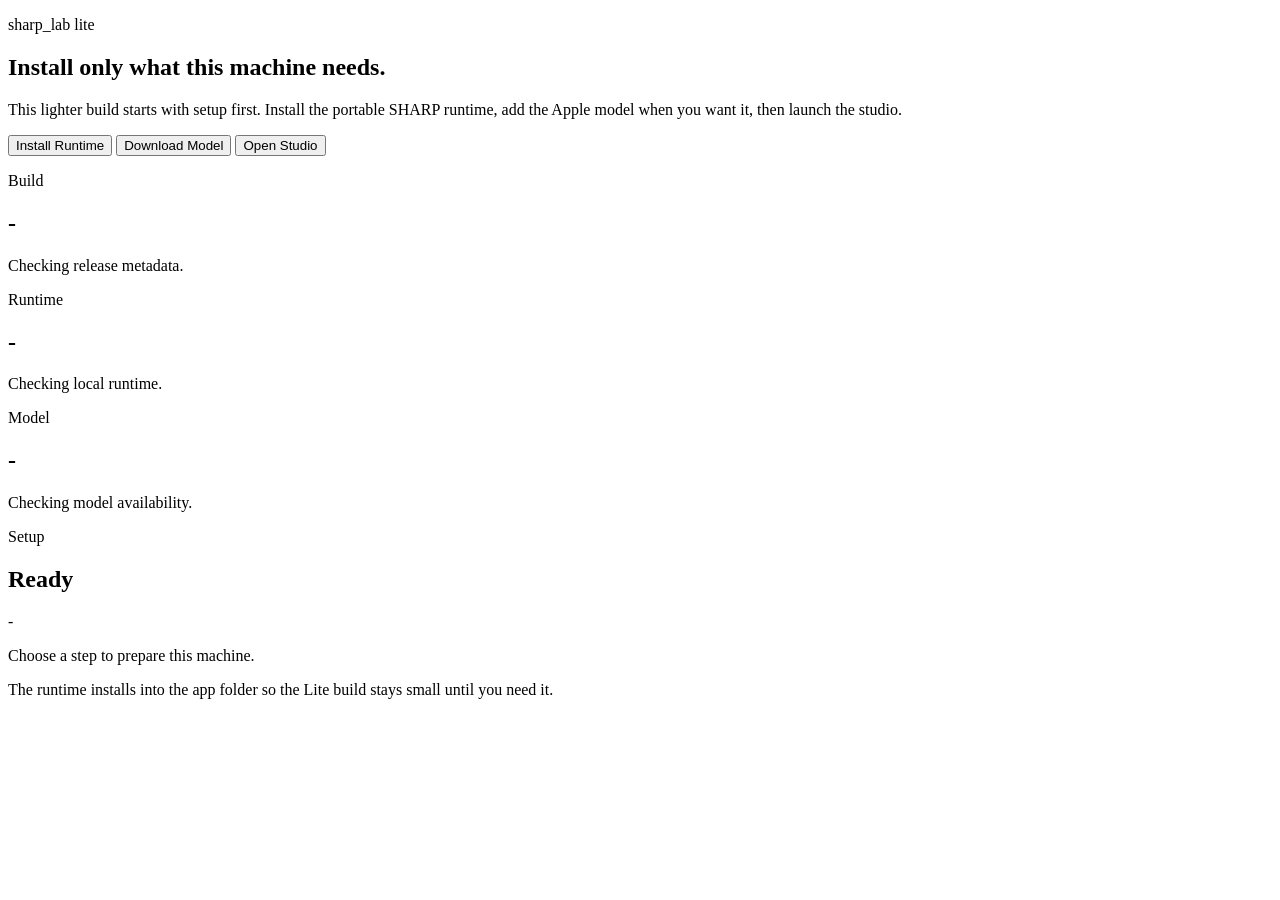
==== src/sharp_lab/ui/static/setup.html @ 37bdf182 "Release v0.1.3" ====
<!doctype html>
<html lang="en">
  <head>
    <meta charset="UTF-8" />
    <meta name="viewport" content="width=device-width, initial-scale=1.0" />
    <title>sharp_lab Lite Setup</title>
    <link rel="stylesheet" href="/assets/setup.css" />
  </head>
  <body>
    <main class="setup-shell">
      <section class="hero">
        <p class="eyebrow">sharp_lab lite</p>
        <h1>Install only what this machine needs.</h1>
        <p class="lede">
          This lighter build starts with setup first. Install the portable SHARP runtime, add the Apple model when you want it,
          then launch the studio.
        </p>
        <div class="hero-actions">
          <button id="install-runtime" type="button">Install Runtime</button>
          <button id="download-model" type="button" class="secondary">Download Model</button>
          <button id="open-studio" type="button" class="secondary">Open Studio</button>
        </div>
      </section>

      <section class="status-grid">
        <article class="status-card">
          <p class="label">Build</p>
          <h2 id="build-flavor">-</h2>
          <p id="build-hint" class="hint">Checking release metadata.</p>
        </article>

        <article class="status-card accent">
          <p class="label">Runtime</p>
          <h2 id="runtime-status">-</h2>
          <p id="runtime-hint" class="hint">Checking local runtime.</p>
        </article>

        <article class="status-card">
          <p class="label">Model</p>
          <h2 id="model-status">-</h2>
          <p id="model-hint" class="hint">Checking model availability.</p>
        </article>
      </section>

      <section class="panel">
        <div class="panel-head">
          <div>
            <p class="label">Setup</p>
            <h2 id="activity-title">Ready</h2>
          </div>
          <p id="workspace-path" class="workspace-path">-</p>
        </div>
        <p id="activity-message" class="activity-message">Choose a step to prepare this machine.</p>
        <p id="activity-detail" class="hint">The runtime installs into the app folder so the Lite build stays small until you need it.</p>
      </section>
    </main>

    <script src="/assets/setup.js" type="module"></script>
  </body>
</html>
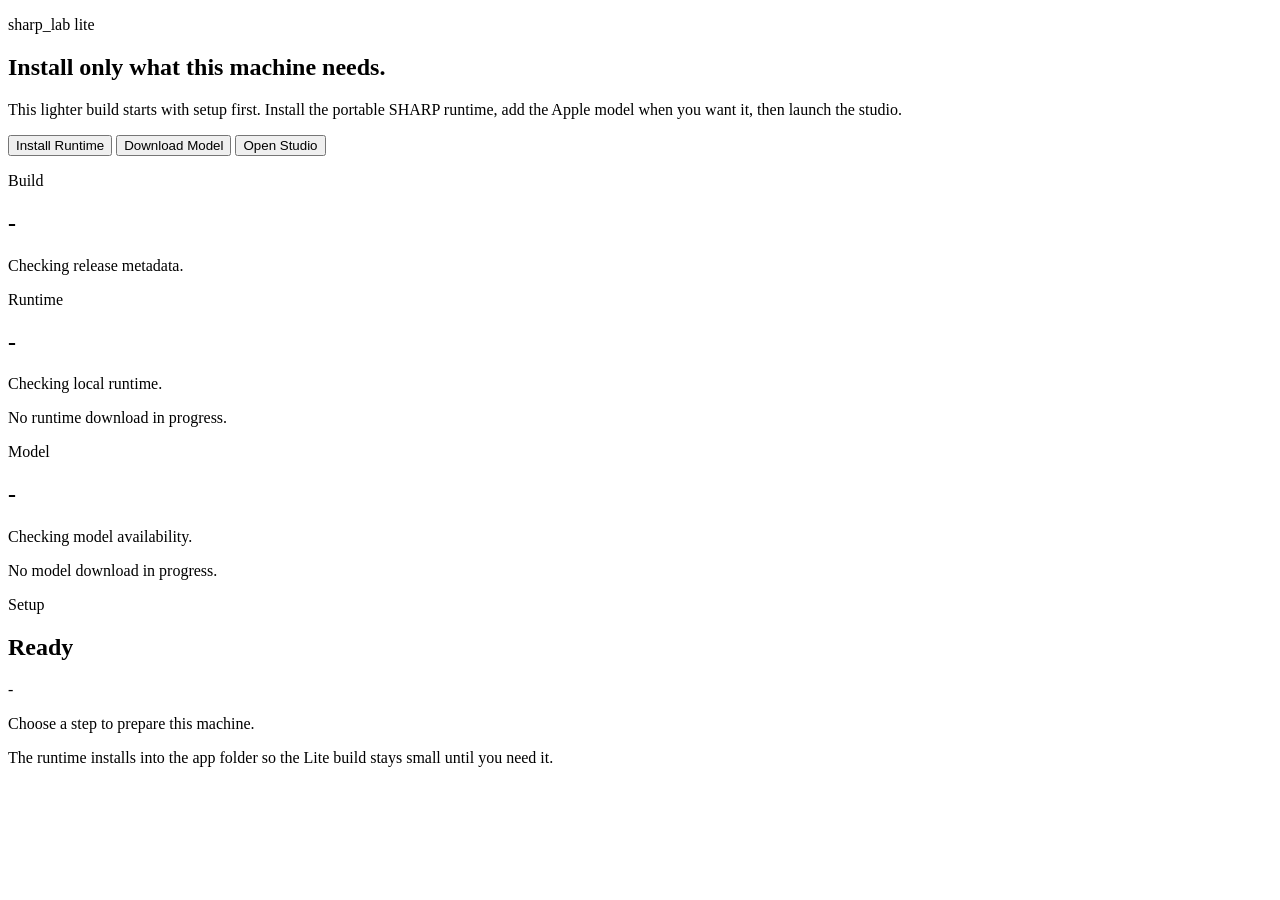
==== commit fcab9731: "Release v0.1.4" ====
--- a/src/sharp_lab/ui/static/setup.html
+++ b/src/sharp_lab/ui/static/setup.html
@@ -33,12 +33,24 @@
           <p class="label">Runtime</p>
           <h2 id="runtime-status">-</h2>
           <p id="runtime-hint" class="hint">Checking local runtime.</p>
+          <div class="progress-block">
+            <div class="progress-track" aria-hidden="true">
+              <div id="runtime-progress-bar" class="progress-bar"></div>
+            </div>
+            <p id="runtime-progress-text" class="hint">No runtime download in progress.</p>
+          </div>
         </article>
 
         <article class="status-card">
           <p class="label">Model</p>
           <h2 id="model-status">-</h2>
           <p id="model-hint" class="hint">Checking model availability.</p>
+          <div class="progress-block">
+            <div class="progress-track" aria-hidden="true">
+              <div id="model-progress-bar" class="progress-bar"></div>
+            </div>
+            <p id="model-progress-text" class="hint">No model download in progress.</p>
+          </div>
         </article>
       </section>
 
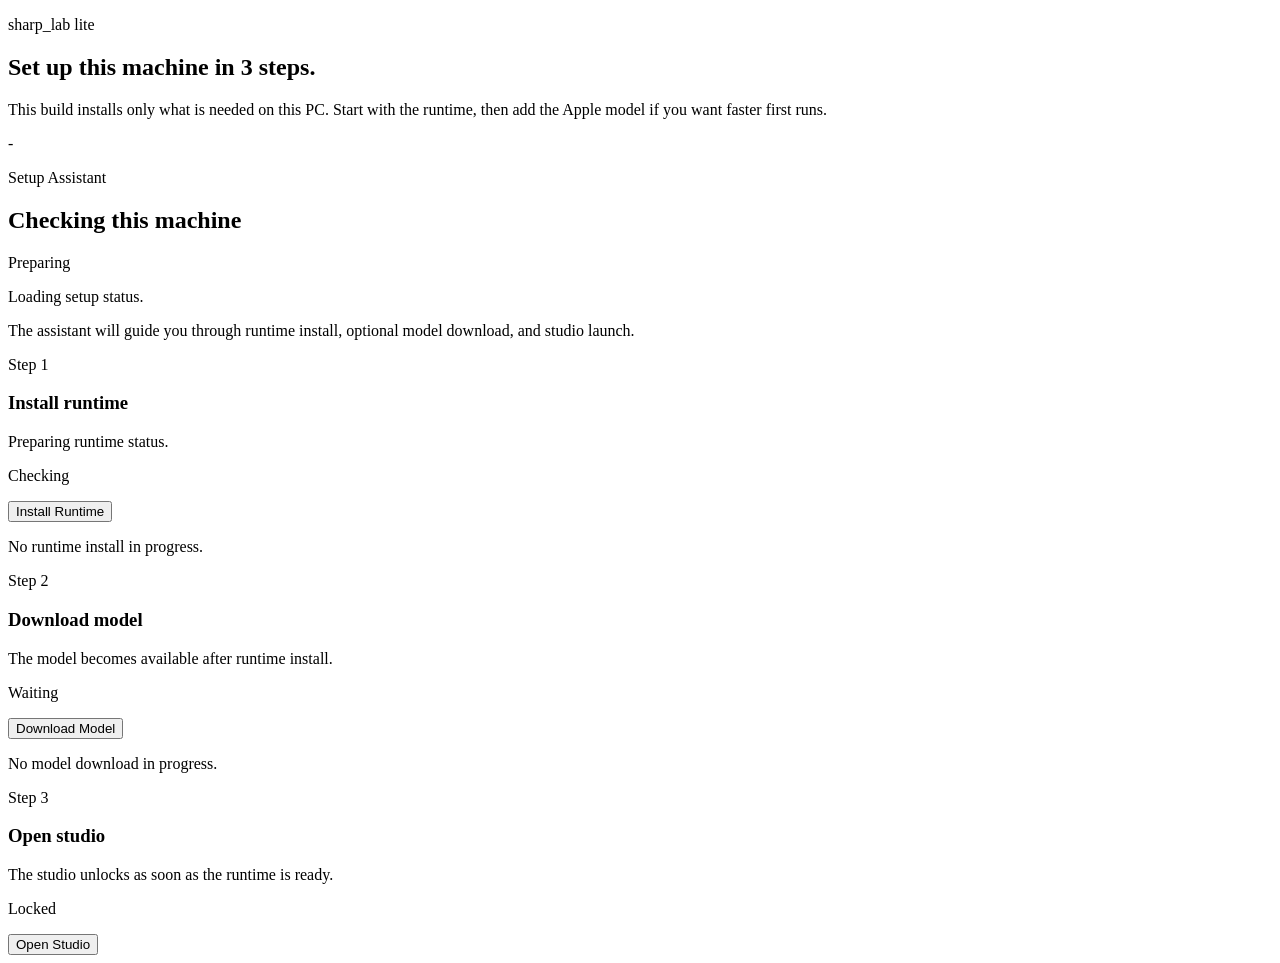
==== commit 22099bec: "Release v0.1.6" ====
--- a/src/sharp_lab/ui/static/setup.html
+++ b/src/sharp_lab/ui/static/setup.html
@@ -8,62 +8,75 @@
   </head>
   <body>
     <main class="setup-shell">
-      <section class="hero">
+      <section class="wizard-hero">
         <p class="eyebrow">sharp_lab lite</p>
-        <h1>Install only what this machine needs.</h1>
-        <p class="lede">
-          This lighter build starts with setup first. Install the portable SHARP runtime, add the Apple model when you want it,
-          then launch the studio.
+        <h1>Set up this machine in 3 steps.</h1>
+        <p id="hero-hint" class="lede">
+          This build installs only what is needed on this PC. Start with the runtime, then add the Apple model if you want faster first runs.
         </p>
-        <div class="hero-actions">
-          <button id="install-runtime" type="button">Install Runtime</button>
-          <button id="download-model" type="button" class="secondary">Download Model</button>
-          <button id="open-studio" type="button" class="secondary">Open Studio</button>
-        </div>
+        <p id="workspace-path" class="workspace-path">-</p>
       </section>
 
-      <section class="status-grid">
-        <article class="status-card">
-          <p class="label">Build</p>
-          <h2 id="build-flavor">-</h2>
-          <p id="build-hint" class="hint">Checking release metadata.</p>
-        </article>
-
-        <article class="status-card accent">
-          <p class="label">Runtime</p>
-          <h2 id="runtime-status">-</h2>
-          <p id="runtime-hint" class="hint">Checking local runtime.</p>
-          <div class="progress-block">
-            <div class="progress-track" aria-hidden="true">
-              <div id="runtime-progress-bar" class="progress-bar"></div>
-            </div>
-            <p id="runtime-progress-text" class="hint">No runtime download in progress.</p>
-          </div>
-        </article>
-
-        <article class="status-card">
-          <p class="label">Model</p>
-          <h2 id="model-status">-</h2>
-          <p id="model-hint" class="hint">Checking model availability.</p>
-          <div class="progress-block">
-            <div class="progress-track" aria-hidden="true">
-              <div id="model-progress-bar" class="progress-bar"></div>
-            </div>
-            <p id="model-progress-text" class="hint">No model download in progress.</p>
-          </div>
-        </article>
-      </section>
-
-      <section class="panel">
+      <section class="wizard-panel">
         <div class="panel-head">
           <div>
-            <p class="label">Setup</p>
-            <h2 id="activity-title">Ready</h2>
+            <p class="label">Setup Assistant</p>
+            <h2 id="activity-title">Checking this machine</h2>
           </div>
-          <p id="workspace-path" class="workspace-path">-</p>
+          <p id="activity-badge" class="activity-badge">Preparing</p>
         </div>
-        <p id="activity-message" class="activity-message">Choose a step to prepare this machine.</p>
-        <p id="activity-detail" class="hint">The runtime installs into the app folder so the Lite build stays small until you need it.</p>
+        <p id="activity-message" class="activity-message">Loading setup status.</p>
+        <p id="activity-detail" class="hint">The assistant will guide you through runtime install, optional model download, and studio launch.</p>
+
+        <div class="step-list">
+          <article id="runtime-step" class="step-card">
+            <div class="step-copy">
+              <p class="step-number">Step 1</p>
+              <h3 id="runtime-title">Install runtime</h3>
+              <p id="runtime-hint" class="hint">Preparing runtime status.</p>
+            </div>
+            <div class="step-action">
+              <p id="runtime-status" class="step-status">Checking</p>
+              <button id="install-runtime" type="button">Install Runtime</button>
+            </div>
+            <div id="runtime-progress-block" class="progress-block is-hidden">
+              <div class="progress-track" aria-hidden="true">
+                <div id="runtime-progress-bar" class="progress-bar"></div>
+              </div>
+              <p id="runtime-progress-text" class="hint">No runtime install in progress.</p>
+            </div>
+          </article>
+
+          <article id="model-step" class="step-card">
+            <div class="step-copy">
+              <p class="step-number">Step 2</p>
+              <h3 id="model-title">Download model</h3>
+              <p id="model-hint" class="hint">The model becomes available after runtime install.</p>
+            </div>
+            <div class="step-action">
+              <p id="model-status" class="step-status">Waiting</p>
+              <button id="download-model" type="button" class="secondary">Download Model</button>
+            </div>
+            <div id="model-progress-block" class="progress-block is-hidden">
+              <div class="progress-track" aria-hidden="true">
+                <div id="model-progress-bar" class="progress-bar"></div>
+              </div>
+              <p id="model-progress-text" class="hint">No model download in progress.</p>
+            </div>
+          </article>
+
+          <article id="studio-step" class="step-card">
+            <div class="step-copy">
+              <p class="step-number">Step 3</p>
+              <h3 id="studio-title">Open studio</h3>
+              <p id="studio-hint" class="hint">The studio unlocks as soon as the runtime is ready.</p>
+            </div>
+            <div class="step-action">
+              <p id="studio-status" class="step-status">Locked</p>
+              <button id="open-studio" type="button" class="secondary">Open Studio</button>
+            </div>
+          </article>
+        </div>
       </section>
     </main>
 
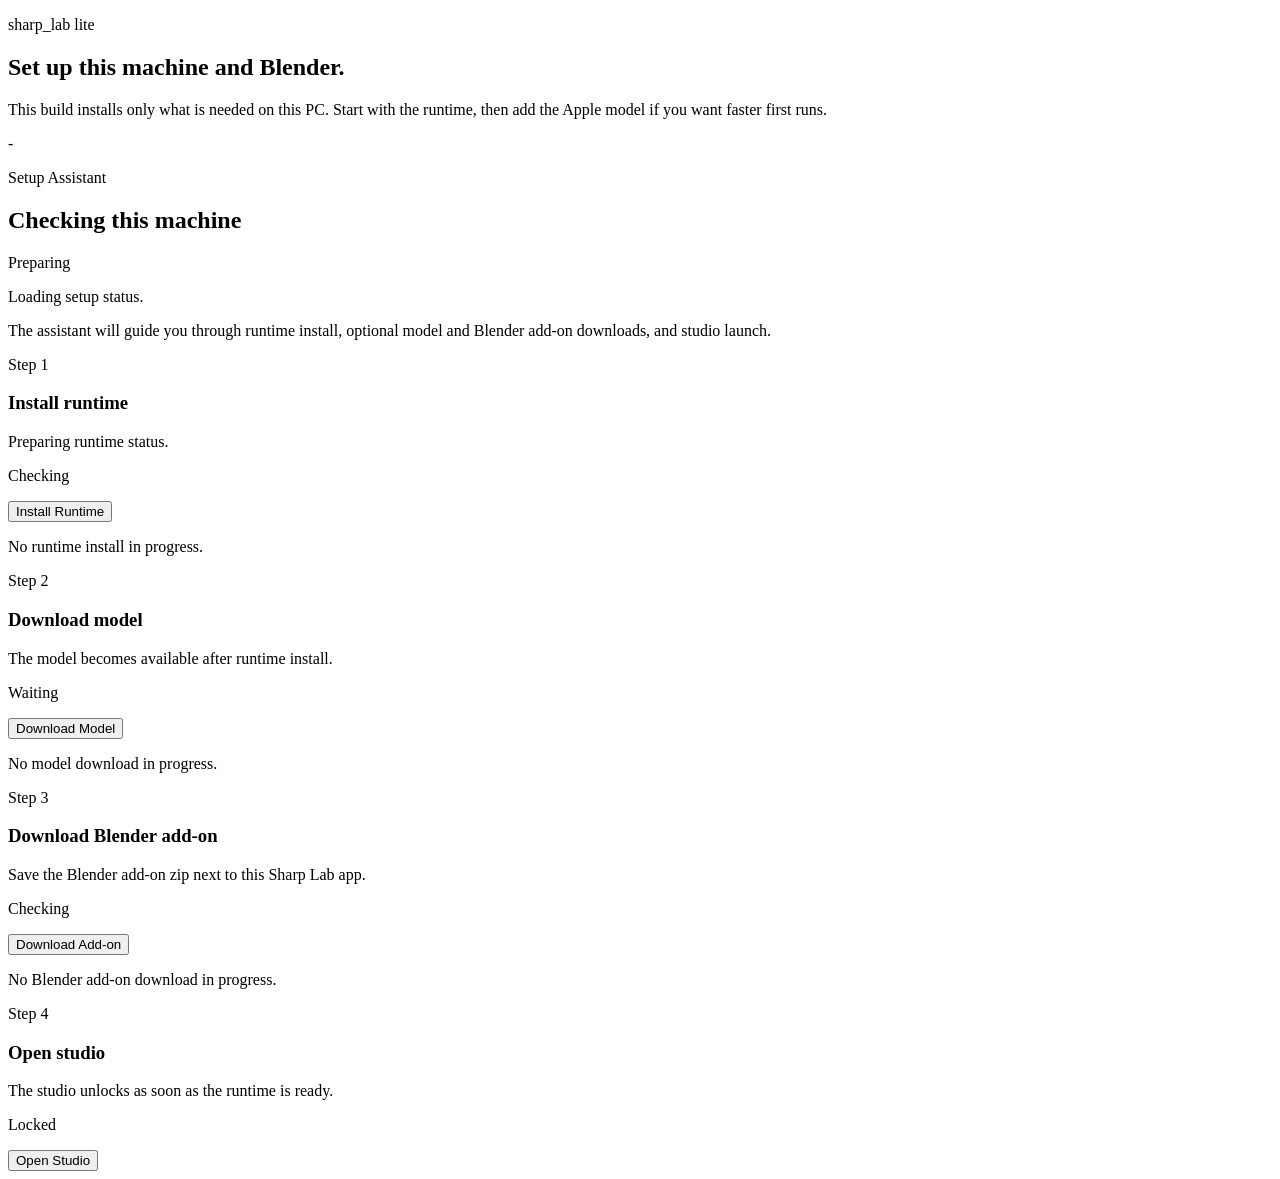
==== commit d69b21d9: "Add desktop launcher and Blender setup download" ====
--- a/src/sharp_lab/ui/static/setup.html
+++ b/src/sharp_lab/ui/static/setup.html
@@ -10,7 +10,7 @@
     <main class="setup-shell">
       <section class="wizard-hero">
         <p class="eyebrow">sharp_lab lite</p>
-        <h1>Set up this machine in 3 steps.</h1>
+        <h1>Set up this machine and Blender.</h1>
         <p id="hero-hint" class="lede">
           This build installs only what is needed on this PC. Start with the runtime, then add the Apple model if you want faster first runs.
         </p>
@@ -26,7 +26,7 @@
           <p id="activity-badge" class="activity-badge">Preparing</p>
         </div>
         <p id="activity-message" class="activity-message">Loading setup status.</p>
-        <p id="activity-detail" class="hint">The assistant will guide you through runtime install, optional model download, and studio launch.</p>
+        <p id="activity-detail" class="hint">The assistant will guide you through runtime install, optional model and Blender add-on downloads, and studio launch.</p>
 
         <div class="step-list">
           <article id="runtime-step" class="step-card">
@@ -65,9 +65,27 @@
             </div>
           </article>
 
+          <article id="blender-step" class="step-card">
+            <div class="step-copy">
+              <p class="step-number">Step 3</p>
+              <h3 id="blender-title">Download Blender add-on</h3>
+              <p id="blender-hint" class="hint">Save the Blender add-on zip next to this Sharp Lab app.</p>
+            </div>
+            <div class="step-action">
+              <p id="blender-status" class="step-status">Checking</p>
+              <button id="download-blender-addon" type="button" class="secondary">Download Add-on</button>
+            </div>
+            <div id="blender-progress-block" class="progress-block is-hidden">
+              <div class="progress-track" aria-hidden="true">
+                <div id="blender-progress-bar" class="progress-bar"></div>
+              </div>
+              <p id="blender-progress-text" class="hint">No Blender add-on download in progress.</p>
+            </div>
+          </article>
+
           <article id="studio-step" class="step-card">
             <div class="step-copy">
-              <p class="step-number">Step 3</p>
+              <p class="step-number">Step 4</p>
               <h3 id="studio-title">Open studio</h3>
               <p id="studio-hint" class="hint">The studio unlocks as soon as the runtime is ready.</p>
             </div>
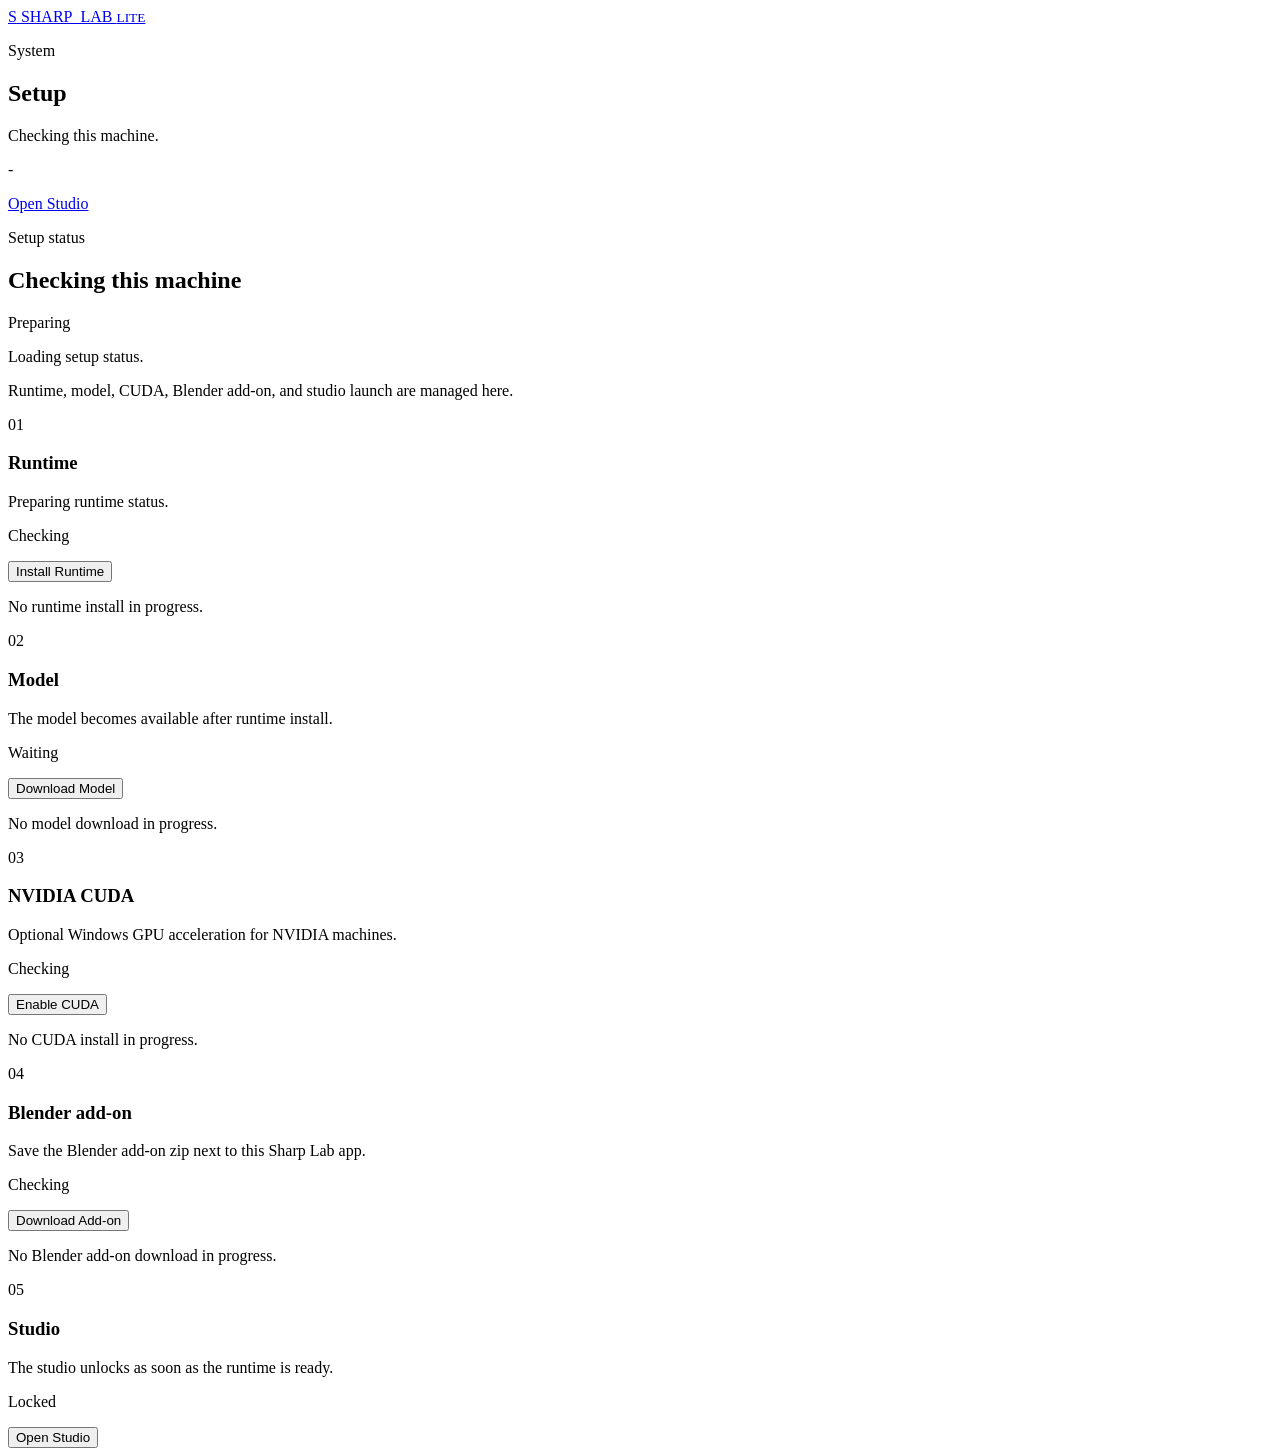
==== commit 843b792b: "Add CUDA runtime setup release" ====
--- a/src/sharp_lab/ui/static/setup.html
+++ b/src/sharp_lab/ui/static/setup.html
@@ -3,36 +3,41 @@
   <head>
     <meta charset="UTF-8" />
     <meta name="viewport" content="width=device-width, initial-scale=1.0" />
-    <title>sharp_lab Lite Setup</title>
+    <title>sharp_lab Lite System</title>
     <link rel="stylesheet" href="/assets/setup.css" />
   </head>
   <body>
     <main class="setup-shell">
-      <section class="wizard-hero">
-        <p class="eyebrow">sharp_lab lite</p>
-        <h1>Set up this machine and Blender.</h1>
-        <p id="hero-hint" class="lede">
-          This build installs only what is needed on this PC. Start with the runtime, then add the Apple model if you want faster first runs.
-        </p>
-        <p id="workspace-path" class="workspace-path">-</p>
-      </section>
+      <aside class="system-rail">
+        <a class="brand" href="/studio" aria-label="Sharp Lab Lite">
+          <span class="brand-mark">S</span>
+          <span>SHARP_LAB <small>LITE</small></span>
+        </a>
+        <div class="rail-copy">
+          <p class="eyebrow">System</p>
+          <h1>Setup</h1>
+          <p id="hero-hint" class="lede">Checking this machine.</p>
+          <p id="workspace-path" class="workspace-path">-</p>
+        </div>
+        <a class="button-link" href="/studio">Open Studio</a>
+      </aside>
 
       <section class="wizard-panel">
         <div class="panel-head">
           <div>
-            <p class="label">Setup Assistant</p>
+            <p class="label">Setup status</p>
             <h2 id="activity-title">Checking this machine</h2>
           </div>
           <p id="activity-badge" class="activity-badge">Preparing</p>
         </div>
         <p id="activity-message" class="activity-message">Loading setup status.</p>
-        <p id="activity-detail" class="hint">The assistant will guide you through runtime install, optional model and Blender add-on downloads, and studio launch.</p>
+        <p id="activity-detail" class="hint">Runtime, model, CUDA, Blender add-on, and studio launch are managed here.</p>
 
         <div class="step-list">
           <article id="runtime-step" class="step-card">
             <div class="step-copy">
-              <p class="step-number">Step 1</p>
-              <h3 id="runtime-title">Install runtime</h3>
+              <p class="step-number">01</p>
+              <h3 id="runtime-title">Runtime</h3>
               <p id="runtime-hint" class="hint">Preparing runtime status.</p>
             </div>
             <div class="step-action">
@@ -40,17 +45,15 @@
               <button id="install-runtime" type="button">Install Runtime</button>
             </div>
             <div id="runtime-progress-block" class="progress-block is-hidden">
-              <div class="progress-track" aria-hidden="true">
-                <div id="runtime-progress-bar" class="progress-bar"></div>
-              </div>
+              <div class="progress-track" aria-hidden="true"><div id="runtime-progress-bar" class="progress-bar"></div></div>
               <p id="runtime-progress-text" class="hint">No runtime install in progress.</p>
             </div>
           </article>
 
           <article id="model-step" class="step-card">
             <div class="step-copy">
-              <p class="step-number">Step 2</p>
-              <h3 id="model-title">Download model</h3>
+              <p class="step-number">02</p>
+              <h3 id="model-title">Model</h3>
               <p id="model-hint" class="hint">The model becomes available after runtime install.</p>
             </div>
             <div class="step-action">
@@ -58,17 +61,31 @@
               <button id="download-model" type="button" class="secondary">Download Model</button>
             </div>
             <div id="model-progress-block" class="progress-block is-hidden">
-              <div class="progress-track" aria-hidden="true">
-                <div id="model-progress-bar" class="progress-bar"></div>
-              </div>
+              <div class="progress-track" aria-hidden="true"><div id="model-progress-bar" class="progress-bar"></div></div>
               <p id="model-progress-text" class="hint">No model download in progress.</p>
+            </div>
+          </article>
+
+          <article id="cuda-step" class="step-card">
+            <div class="step-copy">
+              <p class="step-number">03</p>
+              <h3 id="cuda-title">NVIDIA CUDA</h3>
+              <p id="cuda-hint" class="hint">Optional Windows GPU acceleration for NVIDIA machines.</p>
+            </div>
+            <div class="step-action">
+              <p id="cuda-status" class="step-status">Checking</p>
+              <button id="enable-cuda" type="button" class="secondary">Enable CUDA</button>
+            </div>
+            <div id="cuda-progress-block" class="progress-block is-hidden">
+              <div class="progress-track" aria-hidden="true"><div id="cuda-progress-bar" class="progress-bar"></div></div>
+              <p id="cuda-progress-text" class="hint">No CUDA install in progress.</p>
             </div>
           </article>
 
           <article id="blender-step" class="step-card">
             <div class="step-copy">
-              <p class="step-number">Step 3</p>
-              <h3 id="blender-title">Download Blender add-on</h3>
+              <p class="step-number">04</p>
+              <h3 id="blender-title">Blender add-on</h3>
               <p id="blender-hint" class="hint">Save the Blender add-on zip next to this Sharp Lab app.</p>
             </div>
             <div class="step-action">
@@ -76,17 +93,15 @@
               <button id="download-blender-addon" type="button" class="secondary">Download Add-on</button>
             </div>
             <div id="blender-progress-block" class="progress-block is-hidden">
-              <div class="progress-track" aria-hidden="true">
-                <div id="blender-progress-bar" class="progress-bar"></div>
-              </div>
+              <div class="progress-track" aria-hidden="true"><div id="blender-progress-bar" class="progress-bar"></div></div>
               <p id="blender-progress-text" class="hint">No Blender add-on download in progress.</p>
             </div>
           </article>
 
           <article id="studio-step" class="step-card">
             <div class="step-copy">
-              <p class="step-number">Step 4</p>
-              <h3 id="studio-title">Open studio</h3>
+              <p class="step-number">05</p>
+              <h3 id="studio-title">Studio</h3>
               <p id="studio-hint" class="hint">The studio unlocks as soon as the runtime is ready.</p>
             </div>
             <div class="step-action">
